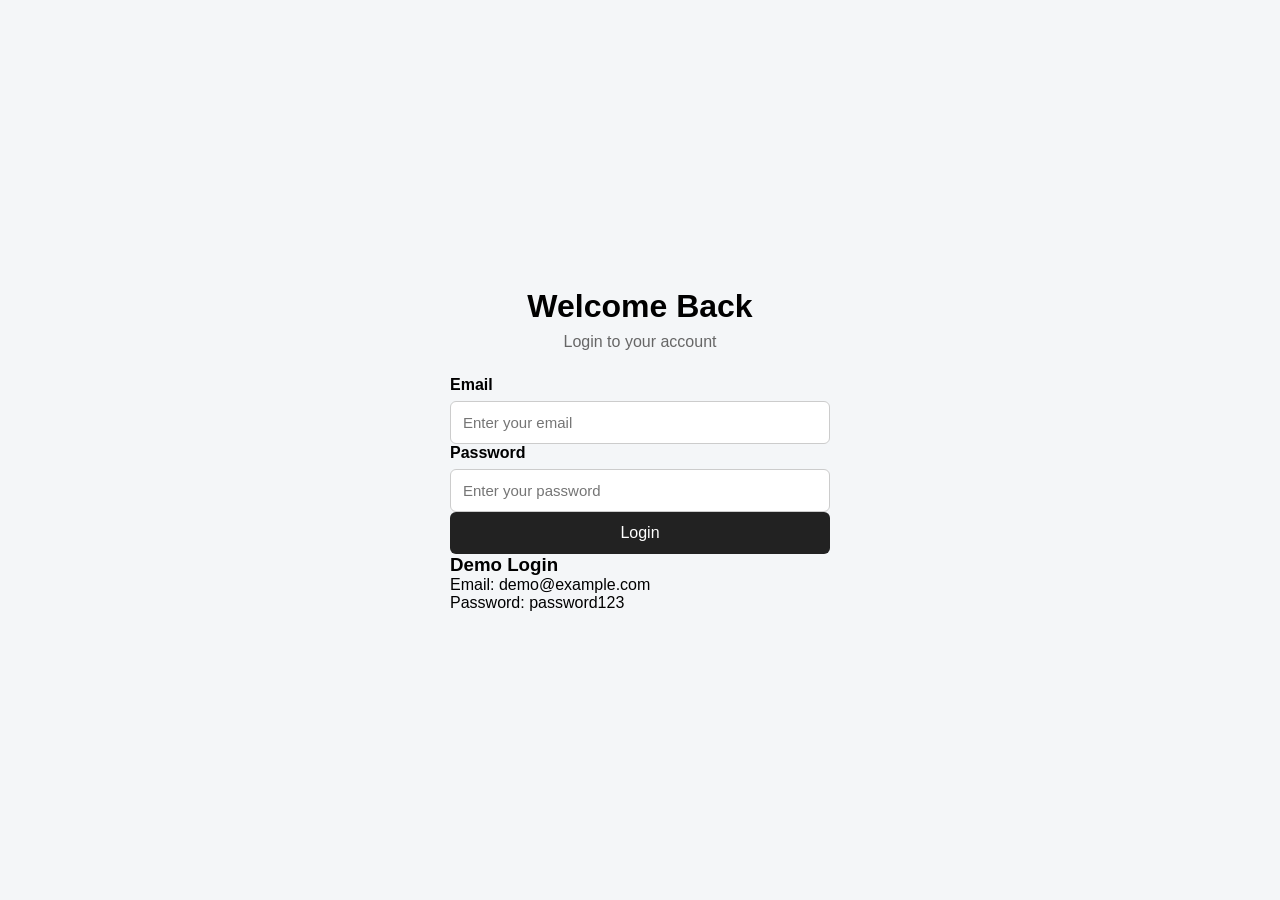
==== frontend/index.html @ 6c211b12 "Create login page project" ====
<!DOCTYPE html>
<html lang="en">
<head>
    <meta charset="UTF-8">
    <meta name="viewport" content="width=device-width, initial-scale=1.0">
    <title>Login Page</title>

    <link rel="stylesheet" href="style.css">
</head>

<body>

    <div class="login-container">

        <h1>Welcome Back</h1>
        <p class="subtitle">Login to your account</p>

        <form id="loginForm">

            <label for="email">Email</label>

            <input
                type="email"
                id="email"
                placeholder="Enter your email"
                required
            >

            <label for="password">Password</label>

            <input
                type="password"
                id="password"
                placeholder="Enter your password"
                required
            >

            <button type="submit">Login</button>

            <!-- Login result will appear here -->
            <p id="message"></p>

        </form>

        <div class="demo-login">
            <h3>Demo Login</h3>

            <p>Email: demo@example.com</p>
            <p>Password: password123</p>
        </div>

    </div>

    <script src="script.js"></script>

</body>
</html>
---- frontend/style.css ----
* {
    box-sizing: border-box;
    margin: 0;
    padding: 0;
}

body {
    font-family: Arial, sans-serif;
    background: #f4f6f8;
    min-height: 100vh;
    display: flex;
    justify-content: center;
    align-items: center;
}

.login-container {
    width: 100%;
    max-width: 420px;
    padding: 20px;
}

.login-box {
    background: white;
    padding: 35px;
    border-radius: 12px;
    box-shadow: 0 5px 20px rgba(0, 0, 0, 0.15);
}

h1 {
    text-align: center;
    margin-bottom: 8px;
}

.subtitle {
    text-align: center;
    color: #666;
    margin-bottom: 25px;
}

.form-group {
    margin-bottom: 18px;
}

label {
    display: block;
    margin-bottom: 7px;
    font-weight: bold;
}

input {
    width: 100%;
    padding: 12px;
    border: 1px solid #ccc;
    border-radius: 6px;
    font-size: 15px;
}

input:focus {
    outline: none;
    border-color: #333;
}

small {
    display: block;
    margin-top: 5px;
    min-height: 18px;
}

button {
    width: 100%;
    padding: 12px;
    border: none;
    border-radius: 6px;
    font-size: 16px;
    cursor: pointer;
    background: #222;
    color: white;
}

button:hover {
    background: #444;
}

#loginMessage {
    text-align: center;
    margin-top: 15px;
    min-height: 20px;
}

.demo-info {
    margin-top: 25px;
    padding: 15px;
    background: #f1f1f1;
    border-radius: 6px;
    font-size: 14px;
    text-align: center;
}

.demo-info p {
    margin: 4px 0;
}
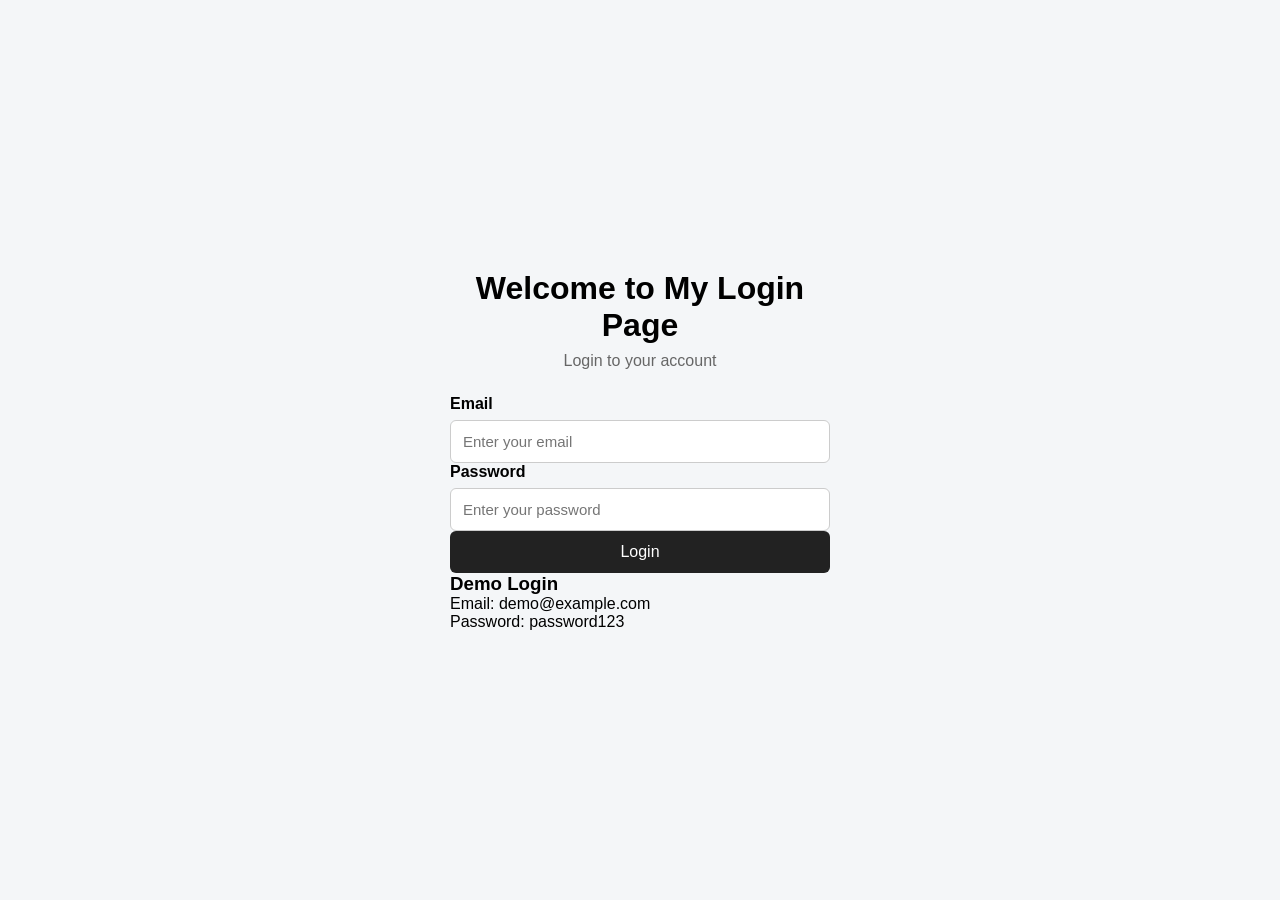
==== commit a4a5f4c2: "Update login page heading" ====
--- a/frontend/index.html
+++ b/frontend/index.html
@@ -12,7 +12,7 @@
 
     <div class="login-container">
 
-        <h1>Welcome Back</h1>
+        <h1>Welcome to My Login Page</h1>
         <p class="subtitle">Login to your account</p>
 
         <form id="loginForm">
